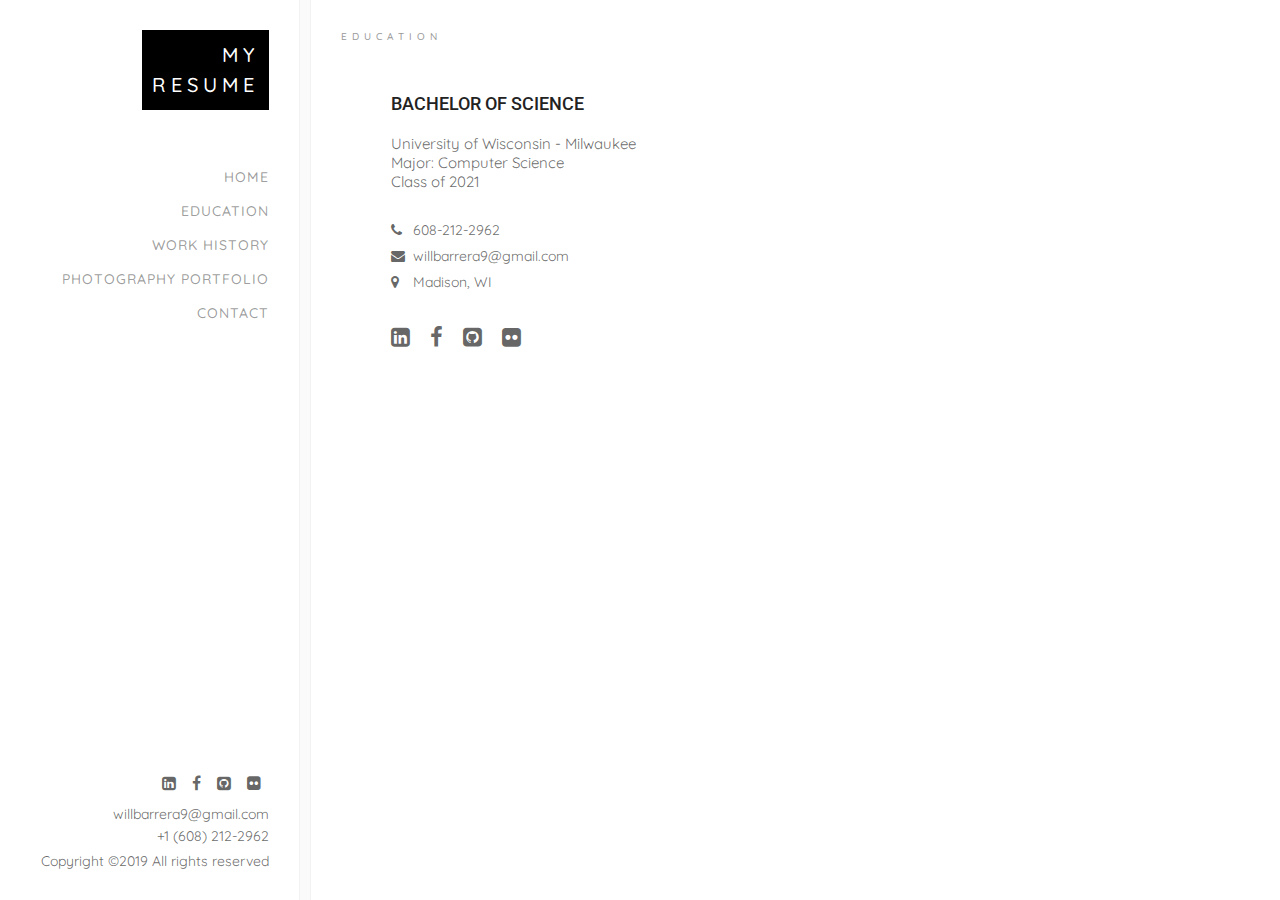
==== education.html @ 673186f1 "started work on photography portfolio page, active filter button is not working correctly." ====
<!DOCTYPE html>
<html>

<head>
  <meta charset="utf-8">
  <meta name="viewport" content="width=device-width">

  <link href="style.css" rel="stylesheet" type="text/css" />
  <title>Education</title>
  <link href="https://stackpath.bootstrapcdn.com/font-awesome/4.7.0/css/font-awesome.min.css" rel="stylesheet">
</head>


<body>
  
  <div class="wraper">
    <div class="container">
      <div class="left-content p-30">
        <div class="logo">
          <a href="index.html">
            <span>My</span>
            <span>Resume</span>
          </a>
        </div>
        <div class="nav">
          <ul>
            <li><a href="index.html">Home</a></li>
            <li><a href="education.html">Education</a></li>
            <li><a href="workhistory.html">Work History</a></li>
            <li><a href="photography.html">Photography Portfolio</a></li>
            <li><a href="">Contact</a></li>
          </ul>
        </div>
        <div class="left-footer">
          <div class="social-icons">
            <ul>
              <li><a href="https://www.linkedin.com/in/william-barrera-1a987919a/"><i class="fa fa-linkedin-square" aria-hidden="true"></i></a></li>
              <li><a href=""><i class="fa fa-facebook" aria-hidden="true"></i></a></li>
              <li><a href="https://github.com/WillB5"><i class="fa fa-github-square" aria-hidden="true"></i></a></li>
              <li><a href="https://www.flickr.com/people/194428356@N07/"><i class="fa fa-flickr" aria-hidden="true"></i></a></li>
            </ul>
          </div>
          <div class="foot-contact">
            <ul>
              <li>willbarrera9@gmail.com</li>
              <li>+1 (608) 212-2962</li>
            </ul>
          </div>

          <div class="copy-rights">Copyright &copy;2019 All rights reserved</div>
        </div>

      </div>
      <div class="main-content">
        <div class="section1 p-30" id="Home">
          <div class="sec-title">
            <div class="pg-sub-title">Education</div>
          </div>
          <div class="d-flex-align-center">
            <div class="user-profile flex-1">
              <div class="pro-details">
                <div class="role">Bachelor of Science</div>
              </div>
              <div class="text">University of Wisconsin - Milwaukee</div>
              <div class="text">Major: Computer Science</div>
              <div class="text">Class of 2021</div>
              <div class="pr-list">
                <ul>
                  <li><i class="fa fa-phone" aria-hidden="true"></i> 608-212-2962</li>
                  <li><i class="fa fa-envelope" aria-hidden="true"></i> willbarrera9@gmail.com</li>
                  <li><i class="fa fa-map-marker" aria-hidden="true"></i> Madison, WI</li>
                </ul>
              </div>
              <div class="social-icons-head">
                <ul>
                  <li><a href="https://www.linkedin.com/in/william-barrera-1a987919a/"><i class="fa fa-linkedin-square" aria-hidden="true"></i></a></li>
                  <li><a href=""><i class="fa fa-facebook" aria-hidden="true"></i></a></li>
                  <li><a href="https://github.com/WillB5"><i class="fa fa-github-square" aria-hidden="true"></i></a></li>
                  <li><a href="https://www.flickr.com/people/194428356@N07/"><i class="fa fa-flickr" aria-hidden="true"></i></a></li>
                </ul>
              </div>

            </div>
          </div>
        </div>

      </div>
    </div>
  </div>
</body>


   <!--
  This script places a badge on your repl's full-browser view back to your repl's cover
  page. Try various colors for the theme: dark, light, red, orange, yellow, lime, green,
  teal, blue, blurple, magenta, pink!
  -->
  
  <script src="https://replit.com/public/js/replit-badge.js" theme="blue" defer></script> 
</body>

</html>
---- style.css ----
@charset "utf-8";
@import url('https://fonts.googleapis.com/css?family=Quicksand:300,400,500,700');
@import url('https://fonts.googleapis.com/css?family=Roboto');
/*=============================================
Css Indexing
===============================================
1 Base CSS

===============================================*/





/*===========================================
Base CSS
============================================*/
*{
  margin: 0;
  padding: 0;
  box-sizing: border-box;
}
h1,
h2,
h3,
h4,
h5,
h6 {


}
html {
  height: 100%;
}
body {
  height: 100%;
  font-family: 'Quicksand', sans-serif;
 color: rgba(0, 0, 0, 0.6);
  box-sizing: border-box;
  font-size: 14px;
  overflow: hidden;
  background: #fafafa;
}
label {
  padding: 0;
  margin: 0;
}
ul, li, ol {
  padding: 0;
  margin: 0;
}
li{
  list-style: none;
}
a, img {
  border: 0;
  outline: none;
  text-decoration: none;
}
input::-moz-focus-inner {
  border: 0;
}
bo {
  outline: none;
}
img {
  max-width: 100%;
  height: auto;
  vertical-align: bottom;
}
input, select, textarea, button{
  font-family: 'Muli', sans-serif;
}
input:focus, select:focus, textarea:focus, button:focus{
  outline: 0;
}

a {
  color: inherit;
  -webkit-transition: 0.5s;
  -o-transition: 0.5s;
  transition: 0.5s; }


p {
  margin-bottom: 1.5em; }

h1, h2, h3, h4, h5, h6 {
  color: #000;
  font-family: "Quicksand", Arial, sans-serif;
  font-weight: 400;
  margin: 0 0 30px 0; }


i.material-icons {
  font-size: inherit;
  line-height: inherit;
}
::-webkit-scrollbar-track
{
  -webkit-box-shadow: inset 0 0 6px rgba(0,0,0,0.3);
  background-color: #F5F5F5;
}

::-webkit-scrollbar
{
  width: 5px;
  height: 5px;
  background-color: #F5F5F5;
}

::-webkit-scrollbar-thumb
{

  -webkit-box-shadow: inset 0 0 6px rgba(0,0,0,.3);
  background-color: #777;
}

/*===========================================
Text Styles CSS
============================================*/
.t-title-size{
  font-size: 18px;
}
.t-bold{
  font-weight: 600;
}
.t-normal{
  font-weight: normal;
}
.t-center{
  text-align: center;
}
.t-right{
  text-align: right;
}



/*===========================================
Padding & Margins CSS
============================================*/
.p-5{
  padding: 5px;
}
.p-10{
  padding: 10px;
}
.p-15{
  padding: 15px;
}
.p-20{
  padding: 20px;
}
.p-25{
  padding: 25px;
}
.p-30{
  padding: 30px;
}
.p-35{
  padding: 35px;
}
.p-40{
  padding: 40px;
}
.p-45{
  padding: 45px;
}
.p-50{
  padding: 50px;
}

.p-right5{
  padding-right: 5px;
}
.p-right10{
  padding-right: 10px;
}
.p-right15{
  padding-right: 15px;
}
.p-right20{
  padding-right: 20px;
}
.p-right25{
  padding-right: 25px;
}
.p-right30{
  padding-right: 30px;
}

.p-left5{
  padding-left: 5px;
}
.p-left10{
  padding-left: 10px;
}
.p-left15{
  padding-left: 15px;
}
.p-left20{
  padding-left: 20px;
}
.p-left25{
  padding-left: 25px;
}
.p-left30{
  padding-left: 30px;
}

.m-5{
  margin:: 5px;
}
.m-10{
  margin: 10px;
}
.m-15{
  margin: 15px;
}
.m-20{
  margin: 20px;
}
.m-25{
  margin: 25px;
}
.m-30{
  margin: 30px;
}
.m-35{
  margin: 35px;
}
.m-40{
  margin: 40px;
}
.m-45{
  margin: 45px;
}
.m-50{
  margin: 50px;
}

/*===========================================
Display Styles
============================================*/
.d-flex{
  display: flex;
}
.d-flex-align-center{
  display: flex;
  align-items: center;
  flex-direction: row;
}
.d-flex-align-center-column{
  display: flex;
  align-items: center;
  flex-direction: column;
}
.flex-1{
  flex: 1;
}
.flex-2{
  flex: 2;
}



/*===========================================
Page Styles
============================================*/

.wraper {
    width: 100%;
    height: 100%;
}


.container {
    height: 100%;
    display: flex;
    flex-direction: row;
}

.left-content {
    width: 300px;
    overflow-y: auto;
    height: 100%;
    background: #fff;
    border-right: 1px solid rgba(221, 221, 221, 0.38);
    display: flex;
    flex-direction: column;
}

.main-content {
    flex: 1;
    overflow-y: auto;
    margin-left: 10px;
    background: #fff;
    border-left: 1px solid rgba(221, 221, 221, 0.38);
}
.logo {
    display: flex;
    justify-content: flex-end;
}

.logo a {
    color: #fff;
    text-align: right;
    background: #000;
    display: flex;
    flex-direction: column;
    padding: 10px;
    font-size: 20px;
    text-transform: uppercase;
    letter-spacing: 5px;
    line-height: 30px;
    font-weight: 500;
}

.nav {
    flex: 1;
    /* display: flex; */
    justify-content: flex-end;
    margin: 50px 0px;
}

.nav ul li, .nav ul li a {
    display: flex;
    justify-content: flex-end;
}

.nav ul li a {
    padding: 8px 0px;
    text-transform: uppercase;
    color: rgba(0, 0, 0, 0.4);
    letter-spacing: 1px;
    font-weight: 500;
    position: relative;
}

.nav ul li a:hover {
    color: #000;
}
.nav ul li a:after {
    content: "";
    width: 0;
    height: 1px;
    background: #000;
    position: absolute;
    bottom: 5px;
    left: 0;
    right: 0;
    -webkit-transform: scaleX(0);
    -moz-transform: scaleX(0);
    -ms-transform: scaleX(0);
    -o-transform: scaleX(0);
    transform: scaleX(0);
    -webkit-transition: all 0.3s cubic-bezier(0.175, 0.885, 0.32, 1.275);
    -moz-transition: all 0.3s cubic-bezier(0.175, 0.885, 0.32, 1.275);
    -ms-transition: all 0.3s cubic-bezier(0.175, 0.885, 0.32, 1.275);
    -o-transition: all 0.3s cubic-bezier(0.175, 0.885, 0.32, 1.275);
    transition: all 0.3s cubic-bezier(0.175, 0.885, 0.32, 1.275);
}

.nav ul li a:hover:after {
    width: 100%;
    -webkit-transform: scaleX(1);
    -moz-transform: scaleX(1);
    -ms-transform: scaleX(1);
    -o-transform: scaleX(1);
    transform: scaleX(1);
}

.left-footer {
    color: rgba(0, 0, 0, 0.6);
    display: flex;
    flex-direction: column;
    justify-content: flex-end;
}

.foot-contact, .social-icons ul, .copy-rights {
    display: flex;
    justify-content: flex-end;
}

.social-icons ul li {
    display: flex;
    justify-content: flex-end;
    flex-direction: row;
}

.foot-contact ul {
    display: flex;
    flex-direction: column;
}

.foot-contact ul li {
    justify-content: flex-end;
    display: flex;
    margin: 2px 0px;
}

.foot-contact {
   margin: 5px 0px;
}



.social-icons ul li a {
    padding: 5px 8px;
    font-size: 16px;
}


.social-icons ul li a:hover {
  color: #000;
  transform: scale(1.2) translateY(-5px);
}
.user-profile {
    padding-left: 50px;
}

.sm-text {
    letter-spacing: 2.1px;
    font-weight: normal;
    color: #222222;
    font-size: 14px;
    font-family: "Roboto", sans-serif;
    text-transform: uppercase;
}

.name {
    font-size: 40px;
    text-transform: uppercase;
    margin: 15px 0px;
    color: #222222;
    font-family: "Roboto", sans-serif;
    font-weight: 600;
}

.role {
    font-size: 18px;
    font-weight: 500;
    font-family: "Roboto", sans-serif;
    text-transform: uppercase;
    margin-bottom: 20px;
    color: #222222;
}

.text {
   
    font-size: 15px;
}

.pr-list {
    margin: 30px 0px;
    
}

.pr-list ul li {
    margin-bottom: 8px;
}

.pr-list ul li i {
    width: 18px;
}
.social-icons-head ul {
    display: flex;
}

.social-icons-head ul li a {
    padding: 5px 10px;
    font-size: 22px;
    transition: all .3s;
        display: flex;
}

.social-icons-head {}

.social-icons-head ul li:nth-child(1) a {
    padding-left: 0;
}

.social-icons-head ul li a:hover {
    color: #000;
    transform: scale(1.2) translateY(-5px);
}
.sec-title {
    margin-bottom: 50px;
}

.pg-title {
    font-size: 18px;
    font-weight: 500;
    text-transform: uppercase;
    letter-spacing: 5px;
    line-height: 1.8;
    color: #000;
}

.pg-sub-title {
    margin-bottom: 10px;
    display: block;
    font-size: 10px;
    text-transform: uppercase;
    color: #999999;
    font-weight: 500;
    letter-spacing: 5px;
}

/*rescaling for smaller devices*/

@media screen and (max-width: 800px) {
  .left-content {
    width: 40%; 
  }

  #pfp {
    display: none;
  }
}
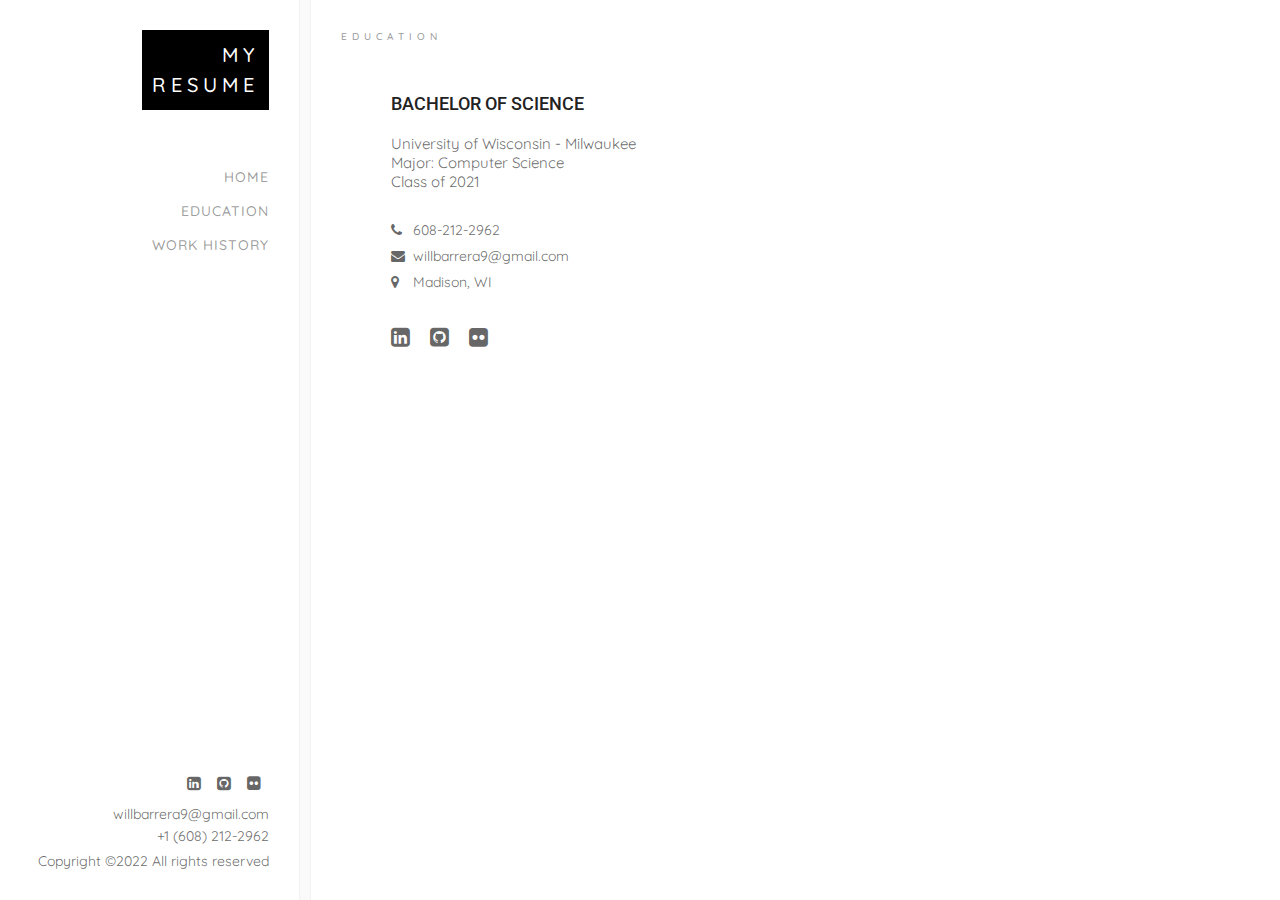
==== commit a5b99013: "Changed site to only include home, work history, and education. This is a working version 1, and wil" ====
--- a/education.html
+++ b/education.html
@@ -27,15 +27,13 @@
             <li><a href="index.html">Home</a></li>
             <li><a href="education.html">Education</a></li>
             <li><a href="workhistory.html">Work History</a></li>
-            <li><a href="photography.html">Photography Portfolio</a></li>
-            <li><a href="">Contact</a></li>
+
           </ul>
         </div>
         <div class="left-footer">
           <div class="social-icons">
             <ul>
               <li><a href="https://www.linkedin.com/in/william-barrera-1a987919a/"><i class="fa fa-linkedin-square" aria-hidden="true"></i></a></li>
-              <li><a href=""><i class="fa fa-facebook" aria-hidden="true"></i></a></li>
               <li><a href="https://github.com/WillB5"><i class="fa fa-github-square" aria-hidden="true"></i></a></li>
               <li><a href="https://www.flickr.com/people/194428356@N07/"><i class="fa fa-flickr" aria-hidden="true"></i></a></li>
             </ul>
@@ -47,7 +45,7 @@
             </ul>
           </div>
 
-          <div class="copy-rights">Copyright &copy;2019 All rights reserved</div>
+          <div class="copy-rights">Copyright &copy;2022 All rights reserved</div>
         </div>
 
       </div>
@@ -74,7 +72,6 @@
               <div class="social-icons-head">
                 <ul>
                   <li><a href="https://www.linkedin.com/in/william-barrera-1a987919a/"><i class="fa fa-linkedin-square" aria-hidden="true"></i></a></li>
-                  <li><a href=""><i class="fa fa-facebook" aria-hidden="true"></i></a></li>
                   <li><a href="https://github.com/WillB5"><i class="fa fa-github-square" aria-hidden="true"></i></a></li>
                   <li><a href="https://www.flickr.com/people/194428356@N07/"><i class="fa fa-flickr" aria-hidden="true"></i></a></li>
                 </ul>
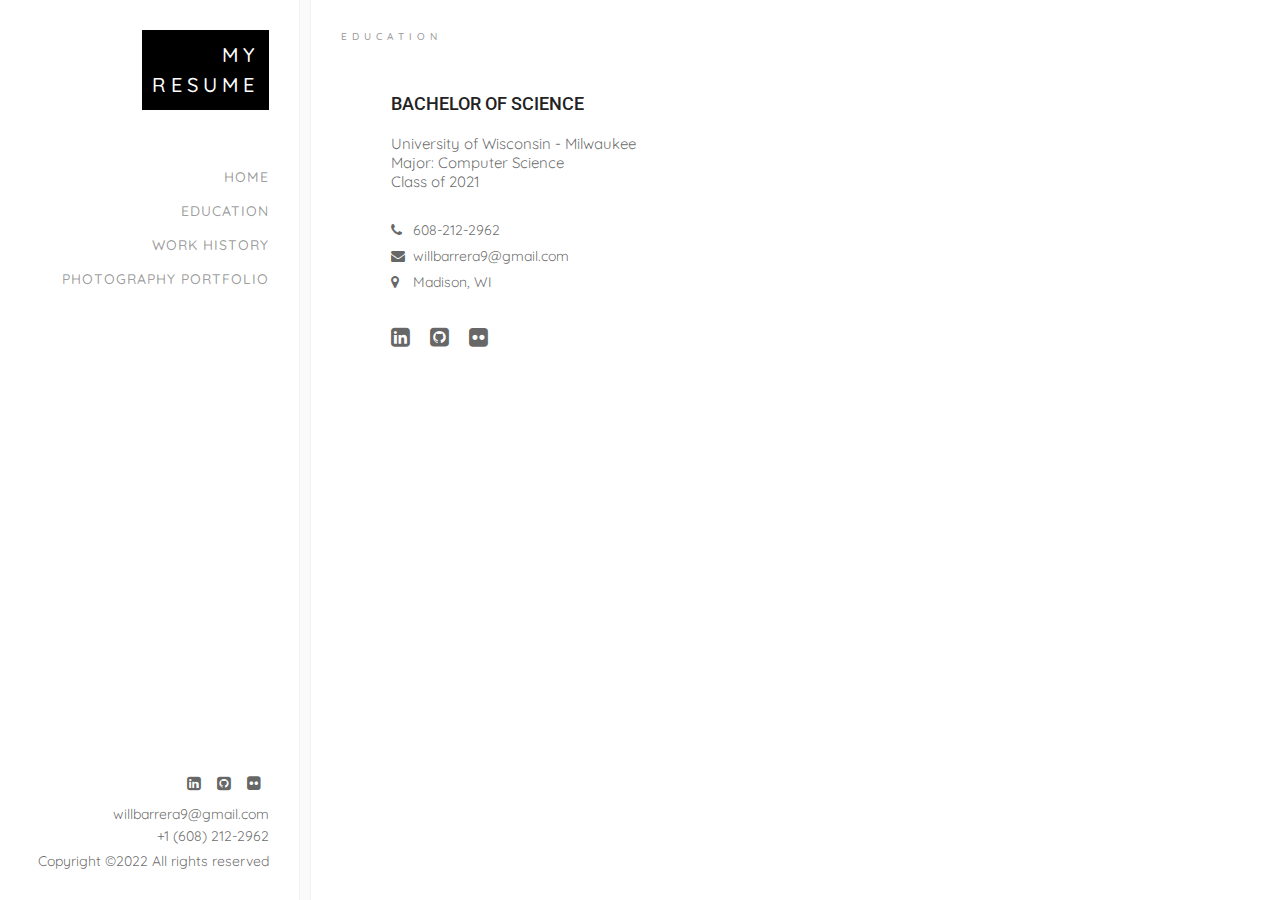
==== commit 9a1fa59b: "Update education.html" ====
--- a/education.html
+++ b/education.html
@@ -27,13 +27,14 @@
             <li><a href="index.html">Home</a></li>
             <li><a href="education.html">Education</a></li>
             <li><a href="workhistory.html">Work History</a></li>
+            <li><a href="https://photoblog57.wordpress.com/">Photography Portfolio</a></li>
 
           </ul>
         </div>
         <div class="left-footer">
           <div class="social-icons">
             <ul>
-              <li><a href="https://www.linkedin.com/in/william-barrera-1a987919a/"><i class="fa fa-linkedin-square" aria-hidden="true"></i></a></li>
+              <li><a href="https://www.linkedin.com/in/willbarrera"><i class="fa fa-linkedin-square" aria-hidden="true"></i></a></li>
               <li><a href="https://github.com/WillB5"><i class="fa fa-github-square" aria-hidden="true"></i></a></li>
               <li><a href="https://www.flickr.com/people/194428356@N07/"><i class="fa fa-flickr" aria-hidden="true"></i></a></li>
             </ul>
@@ -71,7 +72,7 @@
               </div>
               <div class="social-icons-head">
                 <ul>
-                  <li><a href="https://www.linkedin.com/in/william-barrera-1a987919a/"><i class="fa fa-linkedin-square" aria-hidden="true"></i></a></li>
+                  <li><a href="https://www.linkedin.com/in/willbarrera"><i class="fa fa-linkedin-square" aria-hidden="true"></i></a></li>
                   <li><a href="https://github.com/WillB5"><i class="fa fa-github-square" aria-hidden="true"></i></a></li>
                   <li><a href="https://www.flickr.com/people/194428356@N07/"><i class="fa fa-flickr" aria-hidden="true"></i></a></li>
                 </ul>
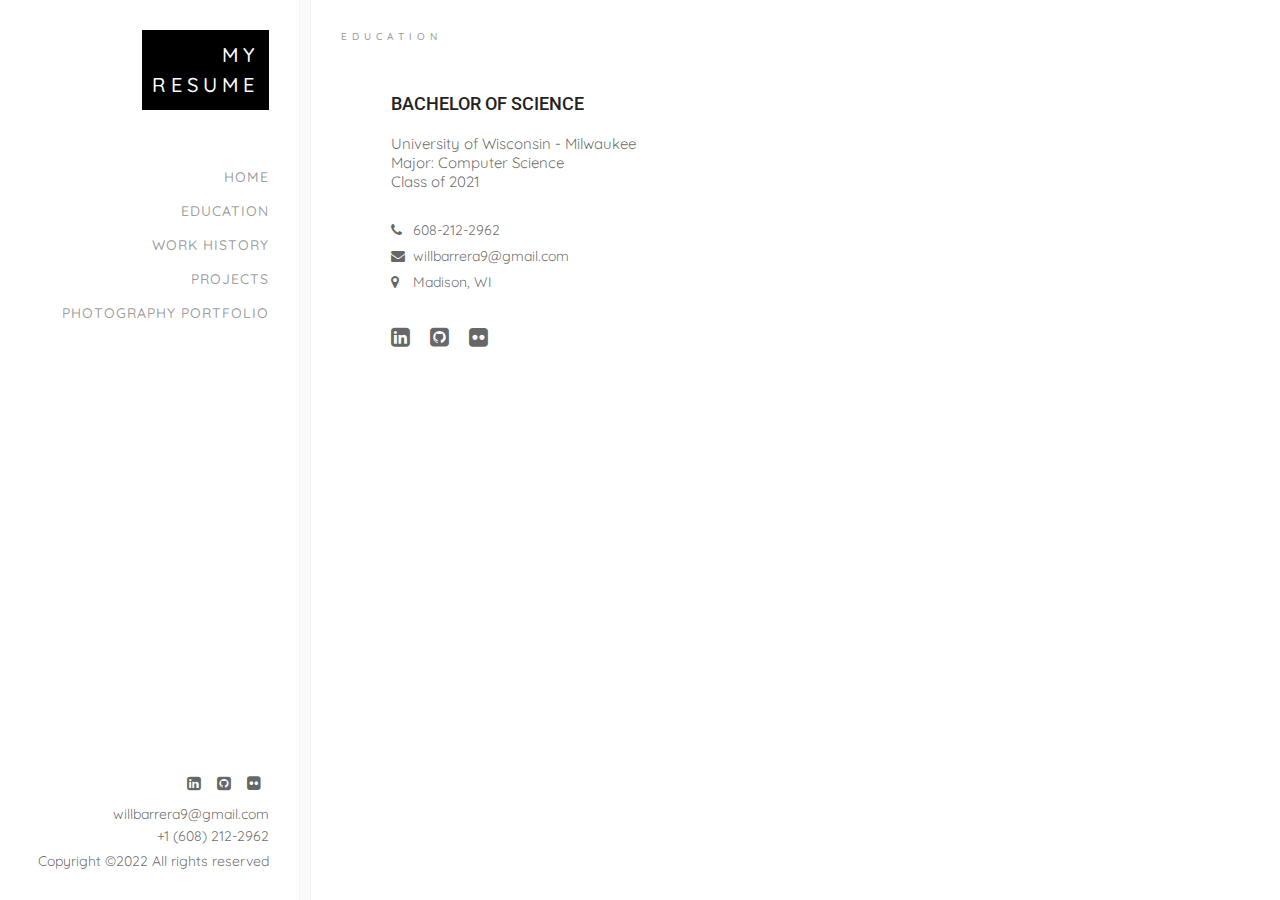
==== commit 83c66dff: "Added a projects page" ====
--- a/education.html
+++ b/education.html
@@ -27,7 +27,8 @@
             <li><a href="index.html">Home</a></li>
             <li><a href="education.html">Education</a></li>
             <li><a href="workhistory.html">Work History</a></li>
-            <li><a href="https://photoblog57.wordpress.com/">Photography Portfolio</a></li>
+            <li><a href="projects.html">Projects</a></li>
+            <li><a href="https://photography-porfolio-website.pages.dev/#">Photography Portfolio</a></li>
 
           </ul>
         </div>
@@ -86,15 +87,4 @@
     </div>
   </div>
 </body>
-
-
-   <!--
-  This script places a badge on your repl's full-browser view back to your repl's cover
-  page. Try various colors for the theme: dark, light, red, orange, yellow, lime, green,
-  teal, blue, blurple, magenta, pink!
-  -->
-  
-  <script src="https://replit.com/public/js/replit-badge.js" theme="blue" defer></script> 
-</body>
-
 </html>
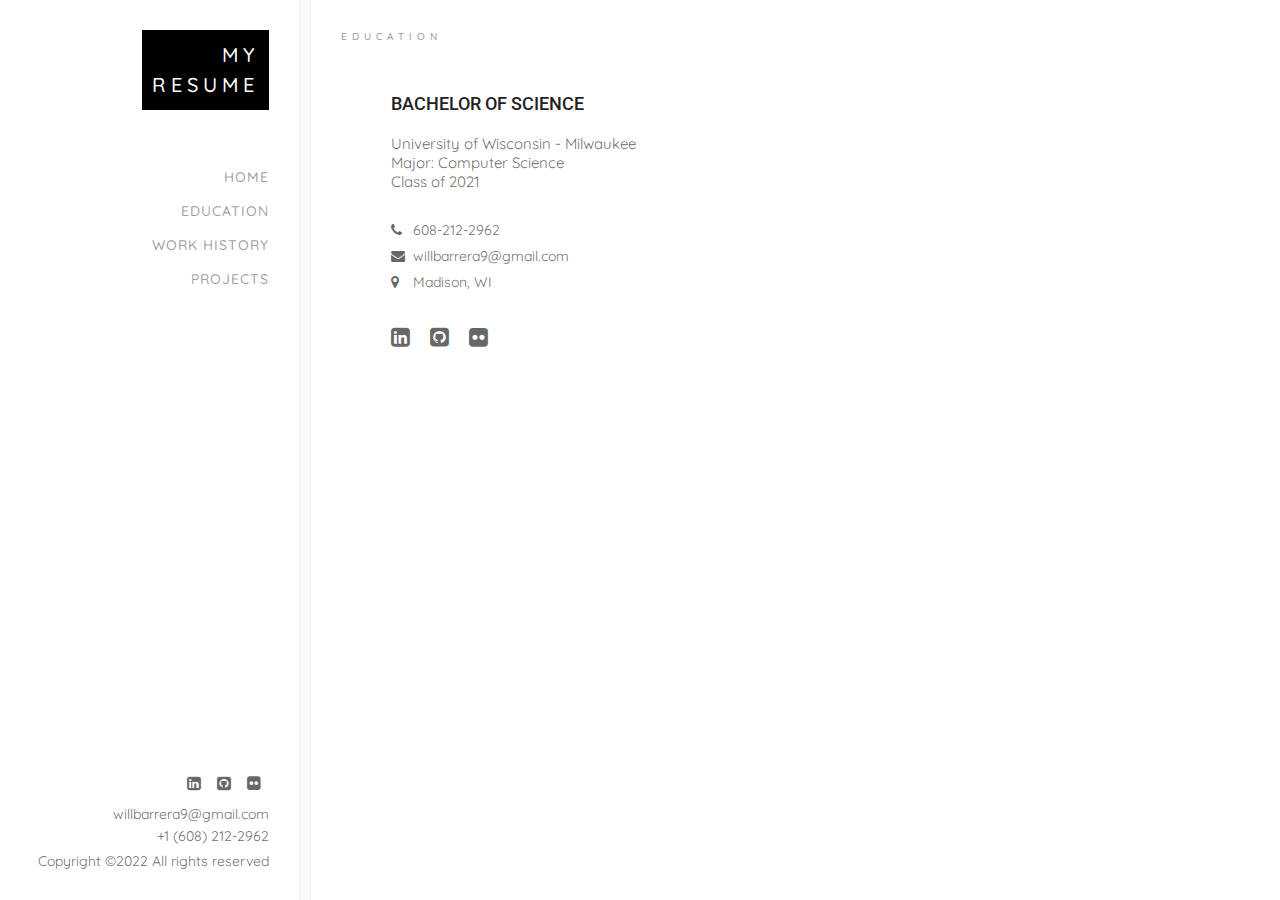
==== commit cbf79819: "Moved Photography Portfolio into projects rather than having a separate tab for it." ====
--- a/education.html
+++ b/education.html
@@ -28,7 +28,6 @@
             <li><a href="education.html">Education</a></li>
             <li><a href="workhistory.html">Work History</a></li>
             <li><a href="projects.html">Projects</a></li>
-            <li><a href="https://photography-porfolio-website.pages.dev/#">Photography Portfolio</a></li>
 
           </ul>
         </div>
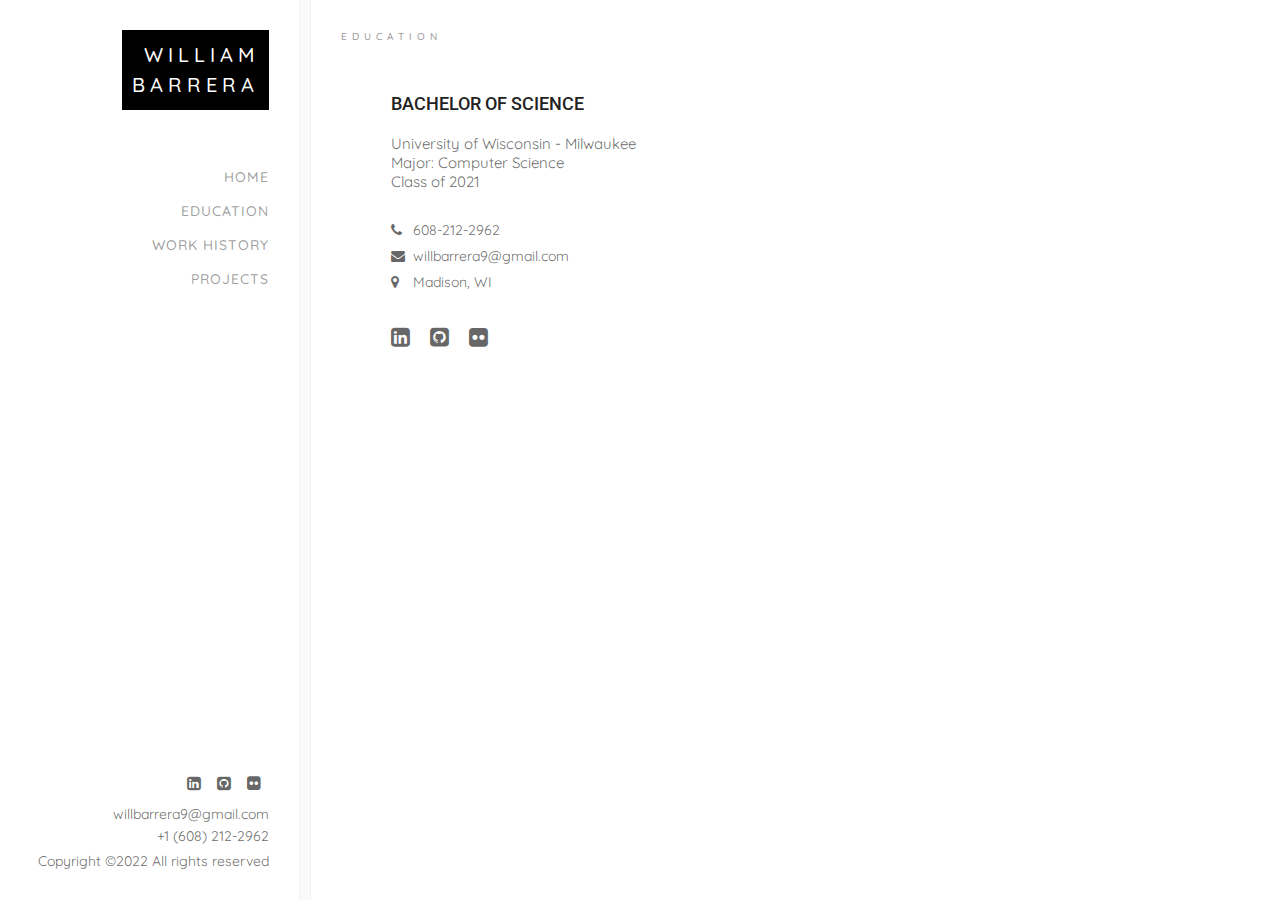
==== commit 2b1f561e: "updated text on button" ====
--- a/education.html
+++ b/education.html
@@ -18,8 +18,8 @@
       <div class="left-content p-30">
         <div class="logo">
           <a href="index.html">
-            <span>My</span>
-            <span>Resume</span>
+            <span>William</span>
+            <span>Barrera</span>
           </a>
         </div>
         <div class="nav">
